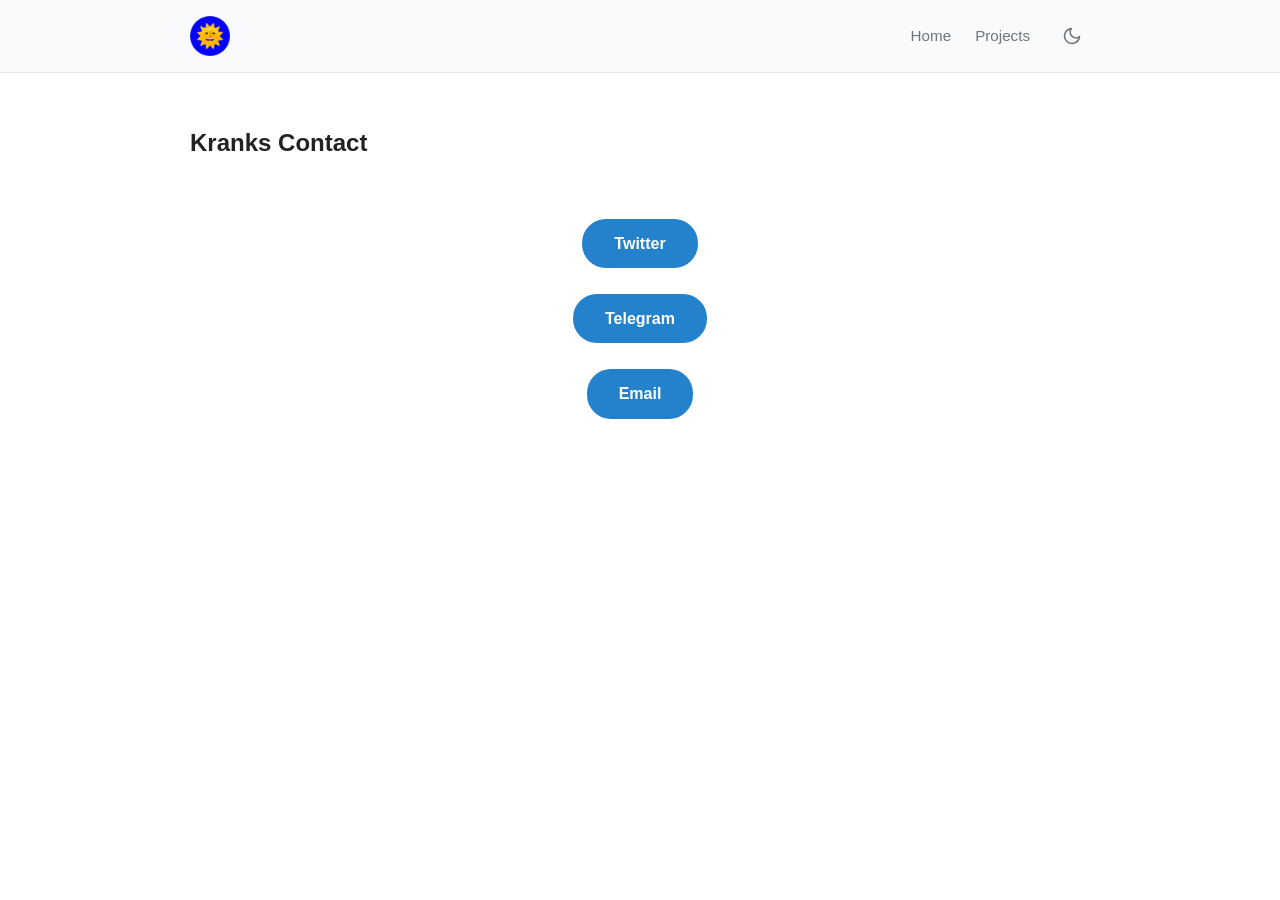
==== contact.html @ 7d83287c "core" ====
<!DOCTYPE html>
<html lang="en">
<head>
    <meta charset="UTF-8">
    <meta name="viewport" content="width=device-width, initial-scale=1.0">
    <title>Kranks Contact</title>
    <link rel="stylesheet" href="styles.css">
</head>
<body>

    <header>
        <div class="container nav-inner">
            <button class="menu-btn" id="menuBtn" aria-label="Toggle Navigation">
                <span class="bar"></span>
                <span class="bar"></span>
                <span class="bar"></span>
            </button>

            <a href="https://foxsiby.netlify.app" class="logo">
            <img src="favicon.png" alt="Foxsiby">
            </a>

            
            <div class="nav-right">
                <nav class="nav-links" id="navLinks">
                    <a href="index.html">Home</a>
                    <a href="pro.html">Projects</a>
                </nav>
                

                <button class="theme-toggle" id="themeToggle" aria-label="Toggle Theme">
                    <svg class="theme-icon sun-icon" viewBox="0 0 24 24" fill="none" stroke="currentColor" stroke-width="2" stroke-linecap="round" stroke-linejoin="round">
                        <circle cx="12" cy="12" r="5"></circle>
                        <line x1="12" y1="1" x2="12" y2="3"></line>
                        <line x1="12" y1="21" x2="12" y2="23"></line>
                        <line x1="4.22" y1="4.22" x2="5.64" y2="5.64"></line>
                        <line x1="18.36" y1="18.36" x2="19.78" y2="19.78"></line>
                        <line x1="1" y1="12" x2="3" y2="12"></line>
                        <line x1="21" y1="12" x2="23" y2="12"></line>
                        <line x1="4.22" y1="19.78" x2="5.64" y2="18.36"></line>
                        <line x1="18.36" y1="5.64" x2="19.78" y2="4.22"></line>
                    </svg>
                    <svg class="theme-icon moon-icon" viewBox="0 0 24 24" fill="none" stroke="currentColor" stroke-width="2" stroke-linecap="round" stroke-linejoin="round">
                        <path d="M21 12.79A9 9 0 1 1 11.21 3 7 7 0 0 0 21 12.79z"></path>
                    </svg>
                </button>
            </div>
        </div>
    </header>

    <main class="container">
        
        <br><br>

        <h2>Kranks Contact</h2>


            <section class="hero">
                <a href="https://x.com/foxsiby" class="cta-button">Twitter</a> <br><br>
                <a href="https://t.me/zitove" class="cta-button">Telegram</a> <br><br>
                <a href="mailto:ifauji@proton.me" class="cta-button">Email</a> <br><br>
            </section>
        
                
            </div>
        </section>
    </main>

    <script src="script.js"></script>
</body>
</html>
---- styles.css ----
/* Light Theme (Default) */
:root {
    --bg-color: #ffffff;
    --text-main: #222222;
    --text-muted: #707579;
    --accent-color: #2481cc;
    --accent-hover: #1c6ca8;
    --card-bg: #f4f4f5;
    --border-color: #e6e6e6;
    --max-width: 900px;
    
    /* Header specific theme colors */
    --bg-header: #f8fafc;
    --text-header: #222222;
}

/* Dark Theme Overrides */
[data-theme="dark"] {
    --bg-color: #0e1621;
    --text-main: #f5f5f5;
    --text-muted: #8b96a0;
    --accent-color: #64b5ef;
    --accent-hover: #4a9ecc;
    --card-bg: #17212b;
    --border-color: #242f3d;

    /* Header specific theme colors */
    --bg-header: #17212b;
    --text-header: #f5f5f5;
}

* {
    box-sizing: border-box;
    margin: 0;
    padding: 0;
}

body {
    font-family: -apple-system, BlinkMacSystemFont, "Segoe UI", Roboto, Helvetica, Arial, sans-serif;
    background-color: var(--bg-color);
    color: var(--text-main);
    line-height: 1.6;
    display: flex;
    flex-direction: column;
    min-height: 100vh;
    transition: background-color 0.3s ease, color 0.3s ease;
}

header {
    position: sticky;
    top: 0;
    z-index: 1000;
    background-color: var(--bg-header);
    color: var(--text-header);
    border-bottom: 1px solid var(--border-color);
    padding: 1rem 0;
    transition: background-color 0.3s ease, color 0.3s ease, border-color 0.3s ease;
}

.container {
    width: 90%;
    max-width: var(--max-width);
    margin: 0 auto;
}

.nav-inner {
    display: flex;
    justify-content: space-between;
    align-items: center;
}

.logo {
    font-size: 1.25rem;
    font-weight: 700;
    color: var(--text-main);
    text-decoration: none;
}

.logo img {
    height: 40px; /* Adjust height as needed */
    width: auto;  /* Maintains aspect ratio */
    display: block; /* Helps remove unwanted spacing underneath images */
}


.nav-right {
    display: flex;
    align-items: center;
    gap: 1.5rem;
}

/* Navigation Links */
.nav-links {
    display: flex;
    gap: 1.5rem;
}

.nav-links a {
    color: var(--text-muted);
    text-decoration: none;
    font-size: 0.95rem;
    transition: color 0.2s;
}

.nav-links a:hover {
    color: var(--accent-color);
}

/* Hamburger Button */
.menu-btn {
    display: none;
    background: transparent;
    border: none;
    cursor: pointer;
    flex-direction: column;
    justify-content: space-between;
    width: 24px;
    height: 18px;
    padding: 0;
    z-index: 100;
}

.bar {
    width: 100%;
    height: 2px;
    background-color: var(--text-main);
    border-radius: 2px;
    transition: transform 0.3s ease, opacity 0.3s ease;
}

/* Animated 'X' Icon */
.menu-btn.open .bar:nth-child(1) {
    transform: translateY(8px) rotate(45deg);
}

.menu-btn.open .bar:nth-child(2) {
    opacity: 0;
}

.menu-btn.open .bar:nth-child(3) {
    transform: translateY(-8px) rotate(-45deg);
}

/* Mobile Responsive Drawer */
@media (max-width: 768px) {
    .menu-btn {
        display: flex;
    }

    .nav-links {
        display: none;
        flex-direction: column;
        position: absolute;
        top: 100%;
        left: 0;
        right: 0;
        background-color: var(--bg-header);
        border-bottom: 1px solid var(--border-color);
        padding: 1rem 0;
        box-shadow: 0 4px 12px rgba(0, 0, 0, 0.05);
        gap: 0;
    }

    .nav-links.active {
        display: flex;
    }

    .nav-links a {
        padding: 0.75rem 1.5rem;
        width: 100%;
        display: block;
    }

    .nav-links a:hover {
        background-color: var(--card-bg);
    }
}

/* Minimalist Icon Button */
.theme-toggle {
    background: transparent;
    border: none;
    color: var(--text-muted);
    width: 36px;
    height: 36px;
    border-radius: 50%;
    cursor: pointer;
    display: flex;
    align-items: center;
    justify-content: center;
    transition: color 0.2s ease, background-color 0.2s ease;
}

.theme-toggle:hover {
    color: var(--text-main);
    background-color: var(--card-bg);
}

.theme-icon {
    width: 20px;
    height: 20px;
}

/* Toggle visibility based on active theme */
.sun-icon { display: none; }
.moon-icon { display: block; }

[data-theme="dark"] .sun-icon { display: block; }
[data-theme="dark"] .moon-icon { display: none; }

.hero {
    padding: 3.5rem 0 2.5rem;
    text-align: center;
}

.hero-avatar {
    width: 110px;
    height: 110px;
    border-radius: 50%;
    object-fit: cover;
    margin: 0 auto 1.25rem;
    display: block;
    box-shadow: 0 4px 12px rgba(0, 0, 0, 0.15);
}

.hero h1 {
    font-size: 2.25rem;
    margin-bottom: 0.5rem;
    font-weight: 700;
}

.hero p {
    font-size: 1.15rem;
    color: var(--text-muted);
    max-width: 600px;
    margin: 0 auto 1.75rem;
}

.cta-button {
    display: inline-block;
    background-color: var(--accent-color);
    color: #ffffff;
    padding: 0.75rem 2rem;
    border-radius: 24px;
    text-decoration: none;
    font-weight: 600;
    transition: background-color 0.2s;
}

.cta-button:hover {
    background-color: var(--accent-hover);
}

.section-title {
    font-size: 1.25rem;
    font-weight: 700;
    margin: 2rem 0 1rem;
    color: var(--text-main);
}

/* Image Gallery Grid */
.gallery-grid {
    display: grid;
    grid-template-columns: repeat(auto-fit, minmax(250px, 1fr));
    gap: 1rem;
    margin-bottom: 2.5rem;
}

.gallery-item {
    position: relative;
    border-radius: 12px;
    overflow: hidden;
    background: var(--card-bg);
    aspect-ratio: 1 / 1;
}

.gallery-item img {
    width: 100%;
    height: 100%;
    object-fit: cover;
    display: block;
    transition: transform 0.3s ease;
}

.gallery-item:hover img {
    transform: scale(1.03);
}

.gallery-caption {
    position: absolute;
    bottom: 0;
    left: 0;
    right: 0;
    background: linear-gradient(transparent, rgba(0,0,0,0.8));
    color: #ffffff;
    padding: 0.75rem 1rem;
    font-size: 0.85rem;
}

/* Content Cards Grid */
.grid {
    display: grid;
    grid-template-columns: repeat(auto-fit, minmax(260px, 1fr));
    gap: 1.5rem;
    padding-bottom: 2rem;
}

.card {
    background: var(--card-bg);
    padding: 1.5rem;
    border-radius: 12px;
    transition: transform 0.15s ease, background-color 0.3s ease;
}

.card:hover {
    transform: translateY(-2px);
}

.card h3 {
    font-size: 1.1rem;
    margin-bottom: 0.5rem;
}

.card p {
    font-size: 0.95rem;
    color: var(--text-muted);
    margin-bottom: 1rem;
}

.card a {
    color: var(--accent-color);
    text-decoration: none;
    font-weight: 600;
    font-size: 0.9rem;
}

footer {
    margin-top: auto;
    border-top: 1px solid var(--border-color);
    padding: 2rem 0;
    text-align: center;
    font-size: 0.85rem;
}

footer a {
    color: #3b82f6;
    text-decoration: none;
    margin: 0 0.77rem;
}
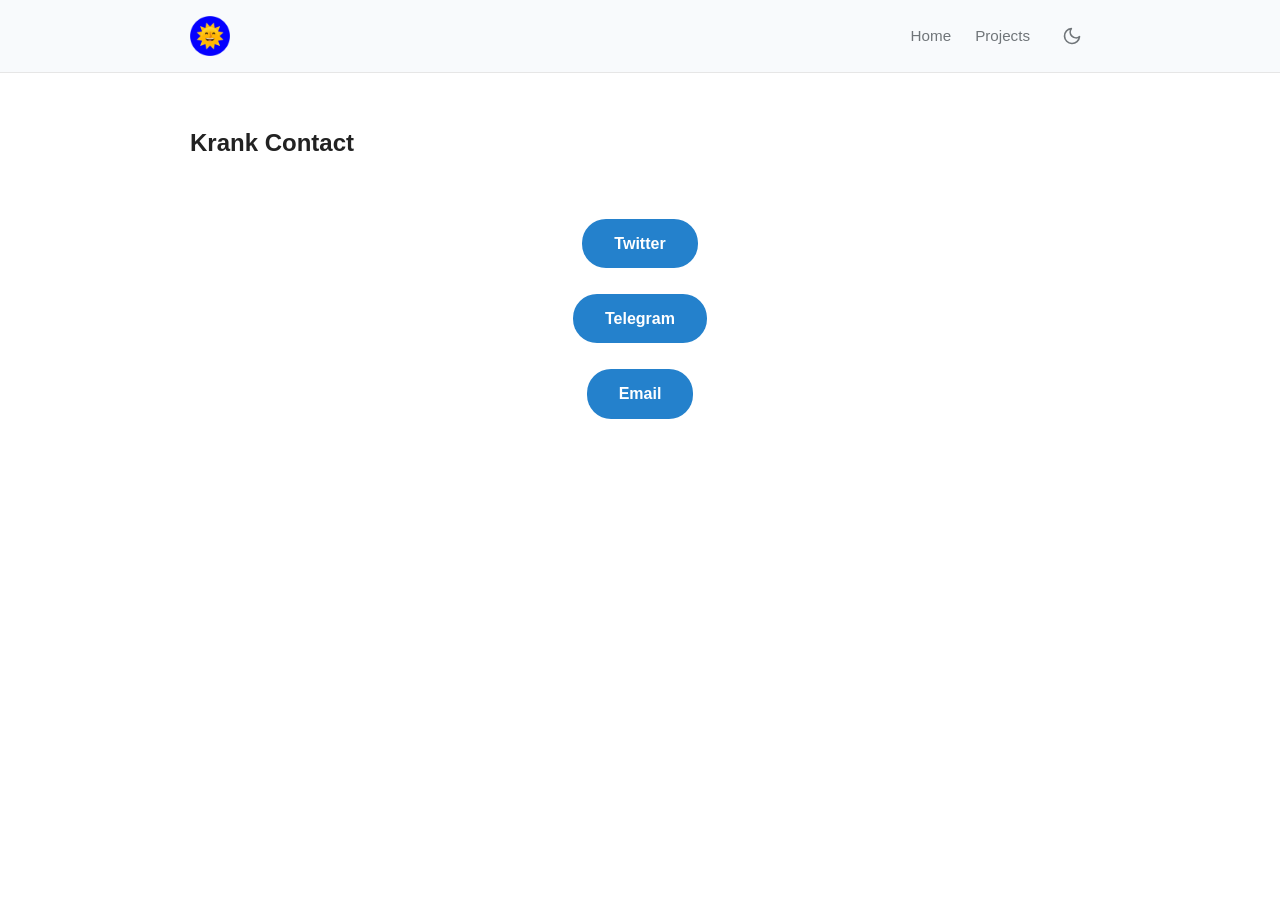
==== commit 3a974d52: "Correct title and links in contact.html" ====
--- a/contact.html
+++ b/contact.html
@@ -3,7 +3,7 @@
 <head>
     <meta charset="UTF-8">
     <meta name="viewport" content="width=device-width, initial-scale=1.0">
-    <title>Kranks Contact</title>
+    <title>Krank Contact</title>
     <link rel="stylesheet" href="styles.css">
 </head>
 <body>
@@ -16,7 +16,7 @@
                 <span class="bar"></span>
             </button>
 
-            <a href="https://foxsiby.netlify.app" class="logo">
+            <a href="index.html" class="logo">
             <img src="favicon.png" alt="Foxsiby">
             </a>
 
@@ -52,7 +52,7 @@
         
         <br><br>
 
-        <h2>Kranks Contact</h2>
+        <h2>Krank Contact</h2>
 
 
             <section class="hero">
